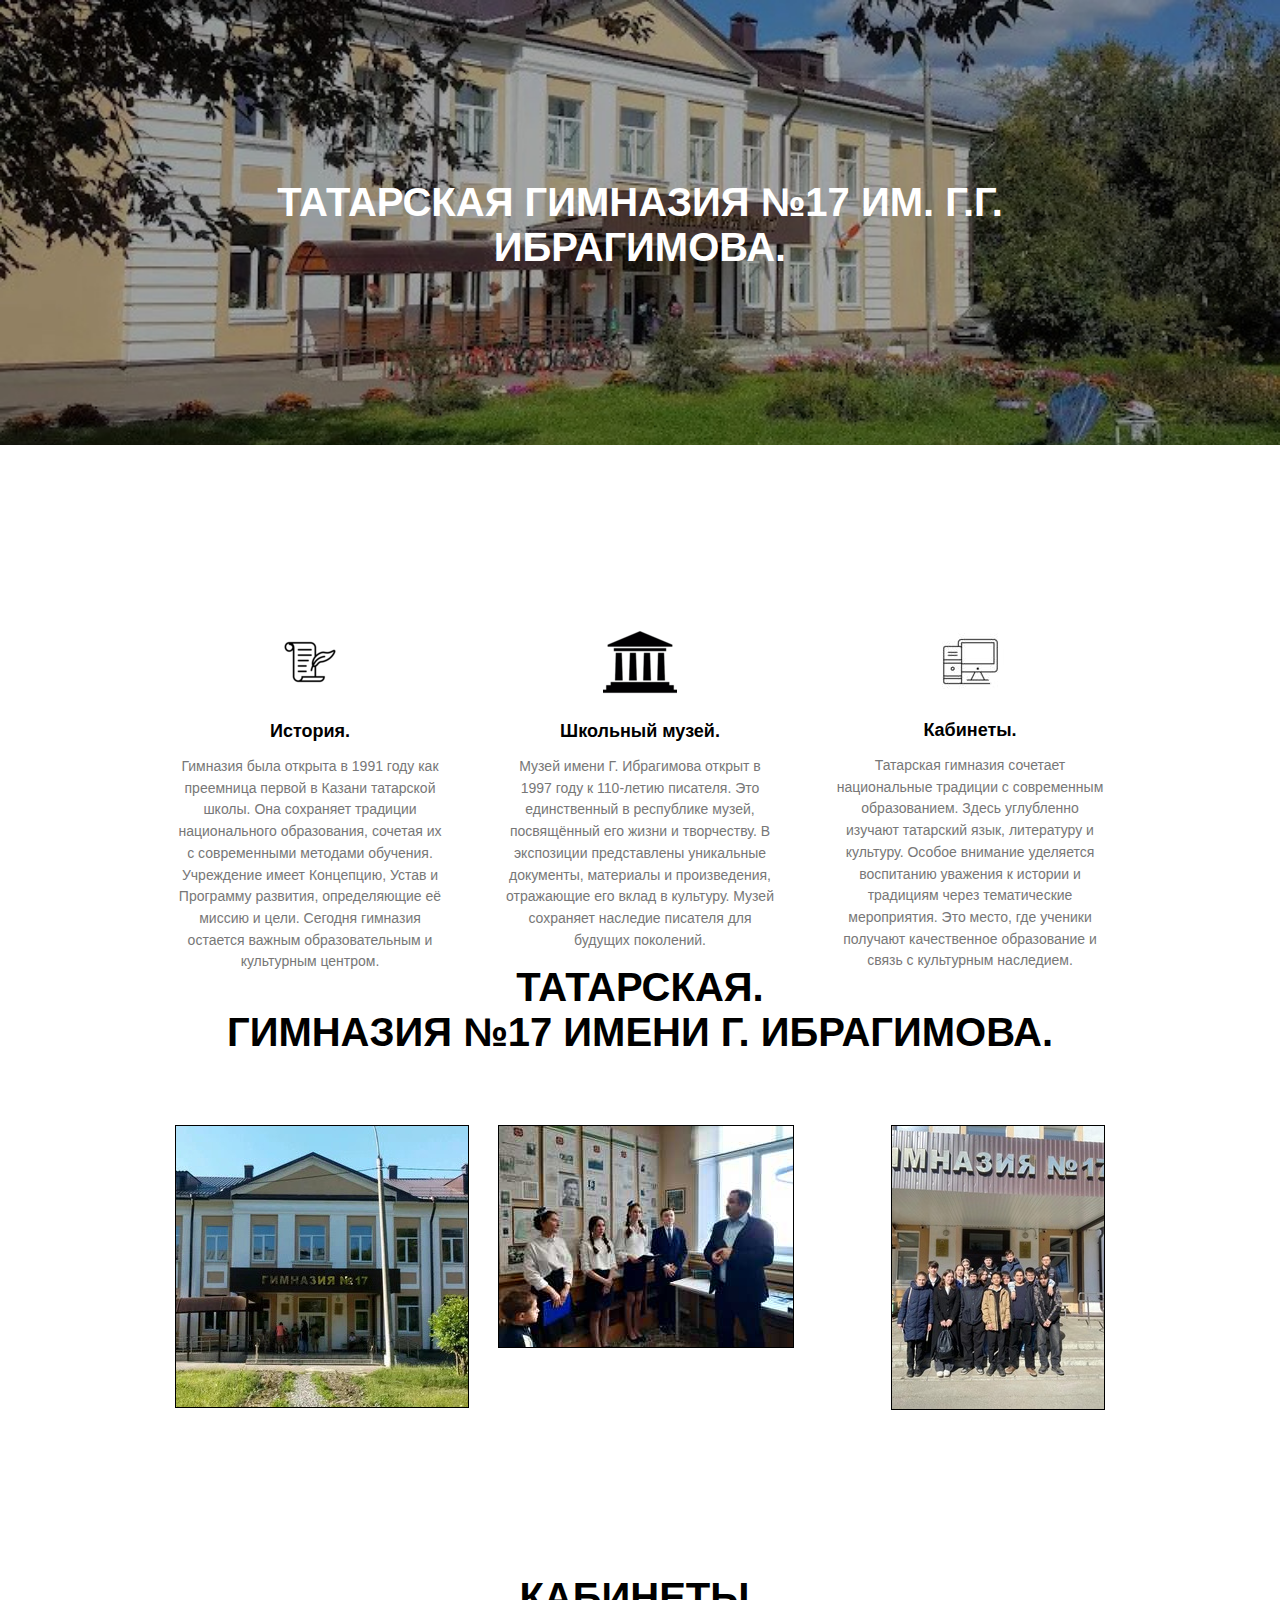
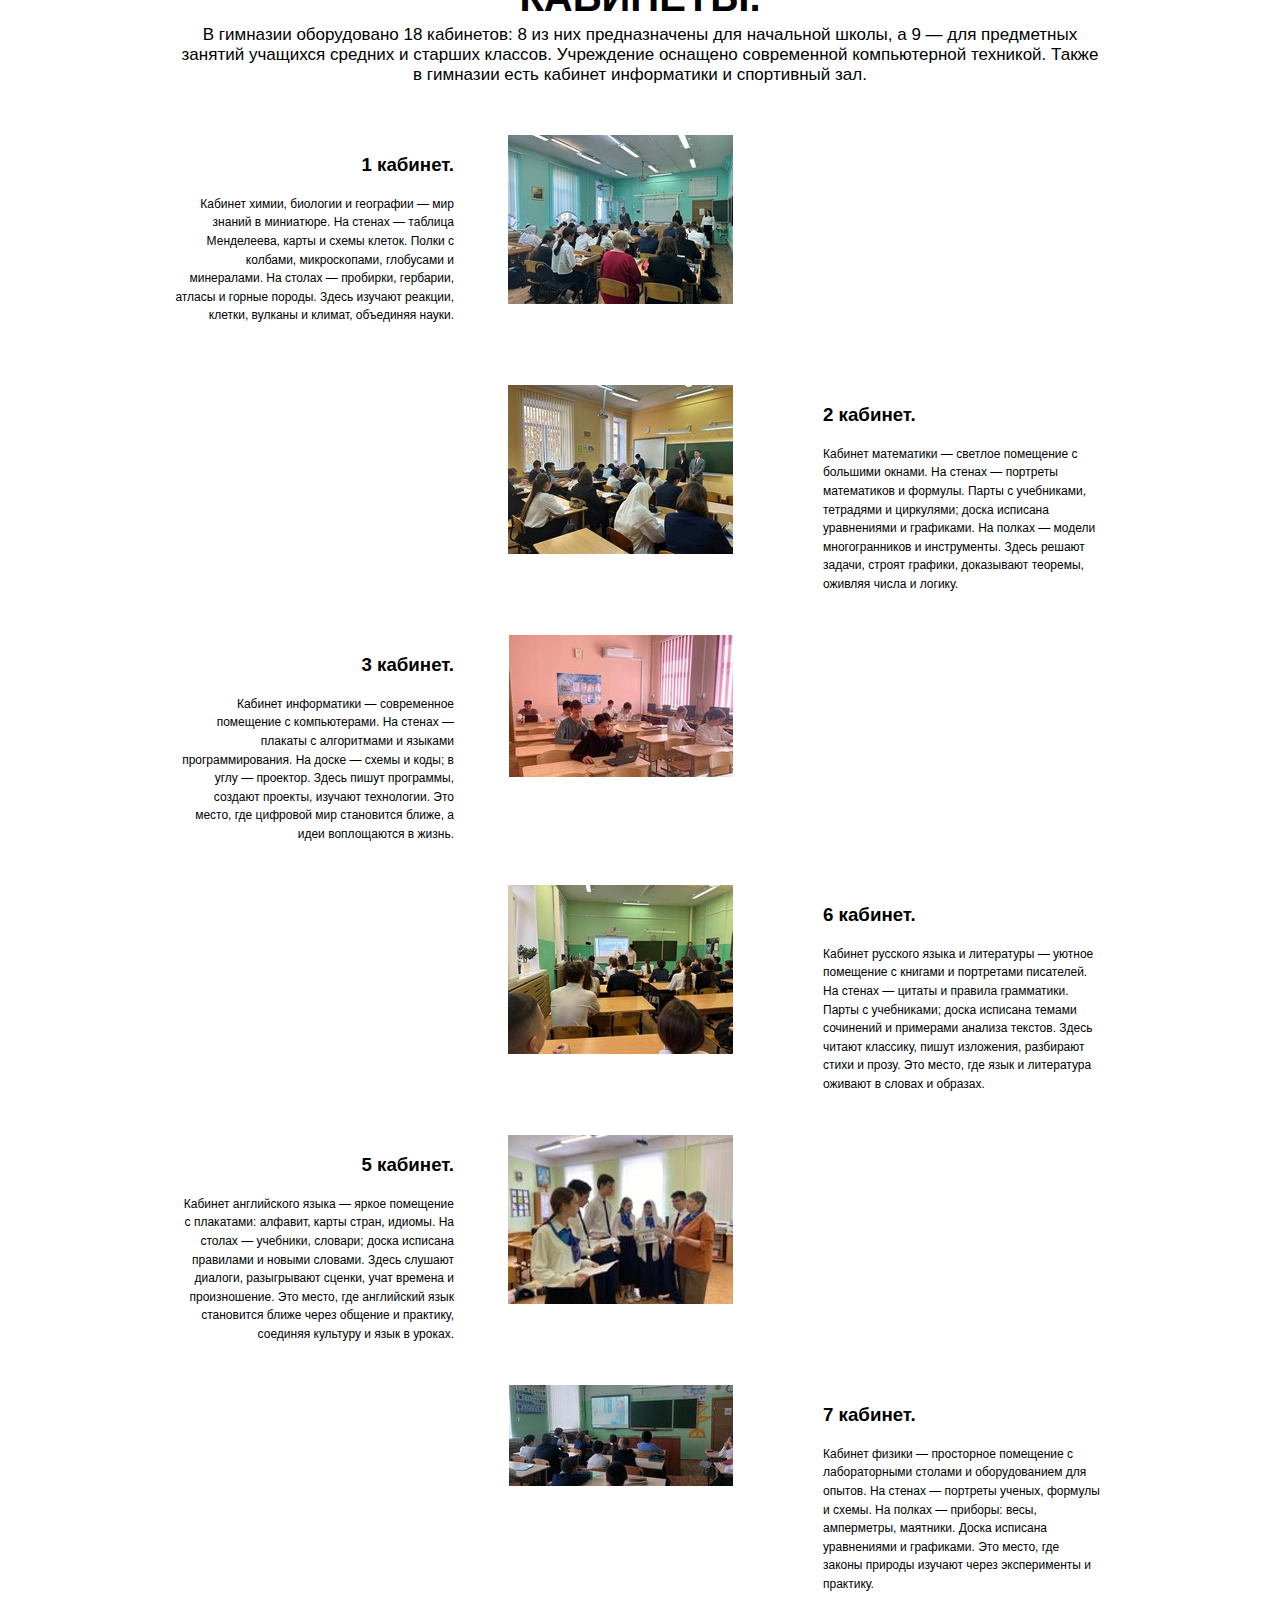
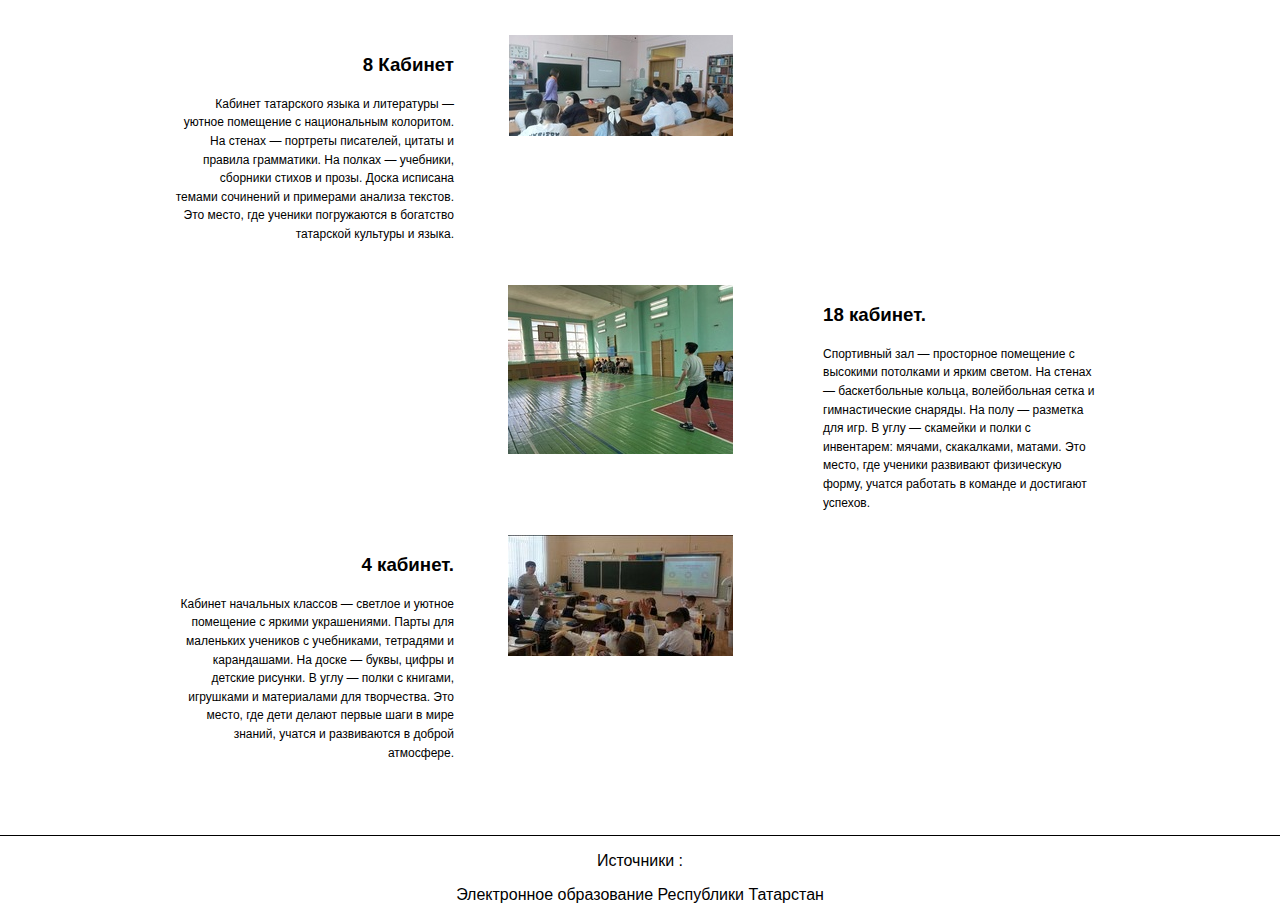
==== gallery.html @ 826213ae "Add files via upload" ====
<!DOCTYPE html>
<html lang="en">

<head>
	<meta charset="utf-8">
	<title>gym-17</title>
	<link rel="stylesheet" type="text/css" href="style.css">
	<script src="jquery-3.4.1.min.js" type="text/javascript"></script>
	<link rel="stylesheet" href="https://cdnjs.cloudflare.com/ajax/libs/font-awesome/4.7.0/css/font-awesome.min.css">
	<script>
		$(document).ready(function () {
			var button = $('.header');
			$(window).scroll(function () {
				if ($(this).scrollTop() > 400) {
					button.fadeIn();
				} else {
					button.fadeOut();
				}
			});
		});
	</script>
</head>

<body>
	<header>
		<div class="header clearfix">
			<img src="images/Logo1.png" alt="" class="logo">
			<nav>
				<ul class="menu">
					<li><a href="index.html">Главное</a></li>
					<li><a href="#index.html">Кабинеты</a></li>
					<li><a href="index.html">Галерея</a></li>
				</ul>
			</nav>
		</div>
		<div class="container">


			<div class="titles">
				<div class="titles_first">Татарская гимназия №17 им. Г.Г. Ибрагимова.</div>
				<h1></h1>
			</div>
			<!--a class="button" href="#footer">Источники</a-->
			
		</div>

	</header>
	<a name="service"></a>
	<section id="services">
		<div class="container">
			<div class="title">
				
			</div>
			<div class="services clearfix">
				<div class="services_item">
					<img src="images/1.png" alt="">
					<h3>История.</h3>
					<p>Гимназия была открыта в 1991 году как преемница первой в Казани татарской школы. Она сохраняет традиции национального образования, сочетая их с современными методами обучения. Учреждение имеет Концепцию, Устав и Программу развития, определяющие её миссию и цели. Сегодня гимназия остается важным образовательным и культурным центром.



					</p>
				</div>
				<div class="services_item">
					<img src="images/2.png" alt="">
					<h3>Школьный музей.</h3>
					<p> Музей имени Г. Ибрагимова открыт в 1997 году к 110-летию писателя. Это единственный в республике музей, посвящённый его жизни и творчеству. В экспозиции представлены уникальные документы, материалы и произведения, отражающие его вклад в культуру. Музей сохраняет наследие писателя для будущих поколений.

					</p>
				</div>
				<div class="services_item">
					<img src="images/znak.jpg" alt="">
					<h3>Кабинеты.</h3>
					<p> Татарская гимназия сочетает национальные традиции с современным образованием. Здесь углубленно изучают татарский язык, литературу и культуру. Особое внимание уделяется воспитанию уважения к истории и традициям через тематические мероприятия. Это место, где ученики получают качественное образование и связь с культурным наследием.
					</p>
				</div>
			</div>


		</div>
	</section>

	<a name="portfoli"></a>
	<section id="portfolio">
		<div class="container">
			<div class="title2">
				<h2>Татарская. гимназия №17 имени Г. Ибрагимова.</h2>

			</div>
			<div class="works clearfix">
				<img src="images/gym.jpg" alt="" title="Восток-1">
				<img src="images/gym-myz.jpg" alt="" title="Восход-1">
				<img src="images/gym17.jpg" alt="" title="Спутник-1">
			</div>
	</section>

	<section id="about">
		<a name="abt"></a>
		<div class="container">
			<div class="title2">

				<h2>Кабинеты.</h2>
				<p>В гимназии оборудовано 18 кабинетов: 8 из них предназначены для начальной школы, а 9 — для предметных занятий учащихся средних и старших классов. Учреждение оснащено современной компьютерной техникой. Также в гимназии есть кабинет информатики и спортивный зал.

				</p>
			</div>

			<div class="number clearfix">
				<section>
					<div class="number_item">
						<h3>1 кабинет. </h3>
						<p>Кабинет химии, биологии и географии — мир знаний в миниатюре. На стенах — таблица Менделеева, карты и схемы клеток. Полки с колбами, микроскопами, глобусами и минералами. На столах — пробирки, гербарии, атласы и горные породы. Здесь изучают реакции, клетки, вулканы и климат, объединяя науки.

						</p>
					</div>
					<div class="number_item">
						<img src="images/xim.jpg" alt="">
					</div>
					<div class="number_item">
						&nbsp;
					</div>
				</section>

				<section id="about">
					<div class="number_item">
						&nbsp;
					</div>
					<div class="number_item">
						<img src="images/mat.jpg" alt="">
					</div>
					<div class="number_item">
						<h3>2 кабинет.</h3>
						<p>Кабинет математики — светлое помещение с большими окнами. На стенах — портреты математиков и формулы. Парты с учебниками, тетрадями и циркулями; доска исписана уравнениями и графиками. На полках — модели многогранников и инструменты. Здесь решают задачи, строят графики, доказывают теоремы, оживляя числа и логику.


							</p>
					</div>
				</section>

				<section id="about">
					<div class="number_item">
						<h3>3 кабинет.</h3>
						<p>
							Кабинет информатики — современное помещение с компьютерами. На стенах — плакаты с алгоритмами и языками программирования. На доске — схемы и коды; в углу — проектор. Здесь пишут программы, создают проекты, изучают технологии. Это место, где цифровой мир становится ближе, а идеи воплощаются в жизнь.


							
							</p>
					</div>
					<div class="number_item">
						<img src="images/inf.jpg" alt="">
					</div>
					<div class="number_item">
						&nbsp;
					</div>
				</section>

				<section id="about">
					<div class="number_item">
						&nbsp;
					</div>
					<div class="number_item">
						<img src="images/rus.jpg" alt="">
					</div>
					<div class="number_item">
						<h3>6 кабинет.</h3>
						<p>Кабинет русского языка и литературы — уютное помещение с книгами и портретами писателей. На стенах — цитаты и правила грамматики. Парты с учебниками; доска исписана темами сочинений и примерами анализа текстов. Здесь читают классику, пишут изложения, разбирают стихи и прозу. Это место, где язык и литература оживают в словах и образах.

							
							</p>
					</div>
				</section>

				<section id="about">
					<div class="number_item">
						<h3>5 кабинет.</h3>
						<p>Кабинет английского языка — яркое помещение с плакатами: алфавит, карты стран, идиомы. На столах — учебники, словари; доска исписана правилами и новыми словами. Здесь слушают диалоги, разыгрывают сценки, учат времена и произношение. Это место, где английский язык становится ближе через общение и практику, соединяя культуру и язык в уроках.





						</p>
					</div>
					<div class="number_item">
						<img src="images/ang.jpg" alt="">
					</div>
					<div class="number_item">
						&nbsp;
					</div>
				</section>

				<section id="about">
					<div class="number_item">
						&nbsp;
					</div>
					<div class="number_item">
						<img src="images/fiz.jpg" alt="">
					</div>
					<div class="number_item">
						<h3>7 кабинет.</h3>
						<p>Кабинет физики — просторное помещение с лабораторными столами и оборудованием для опытов. На стенах — портреты ученых, формулы и схемы. На полках — приборы: весы, амперметры, маятники. Доска исписана уравнениями и графиками. Это место, где законы природы изучают через эксперименты и практику.
						</p>
					</div>
				</section>

				<section id="about">
					<div class="number_item">
						<h3>8 Кабинет</h3>
						<p>Кабинет татарского языка и литературы — уютное помещение с национальным колоритом. На стенах — портреты писателей, цитаты и правила грамматики. На полках — учебники, сборники стихов и прозы. Доска исписана темами сочинений и примерами анализа текстов. Это место, где ученики погружаются в богатство татарской культуры и языка.</p>
					</div>
					<div class="number_item">
						<img src="images/tat.jpg" alt="">
					</div>
					<div class="number_item">
						&nbsp;
					</div>
				</section>

				<section id="about">
					<div class="number_item">
						&nbsp;
					</div>
					<div class="number_item">
						<img src="images/fyz.jpg" alt="">
					</div>
					<div class="number_item">
						<h3>18 кабинет.</h3>
						<p>Спортивный зал — просторное помещение с высокими потолками и ярким светом. На стенах — баскетбольные кольца, волейбольная сетка и гимнастические снаряды. На полу — разметка для игр. В углу — скамейки и полки с инвентарем: мячами, скакалками, матами. Это место, где ученики развивают физическую форму, учатся работать в команде и достигают успехов.

						</p>
					</div>
				</section>

				<section id="about">
					<div class="number_item">
						<h3>4 кабинет.</h3>
						<p>Кабинет начальных классов — светлое и уютное помещение с яркими украшениями. Парты для маленьких учеников с учебниками, тетрадями и карандашами. На доске — буквы, цифры и детские рисунки. В углу — полки с книгами, игрушками и материалами для творчества. Это место, где дети делают первые шаги в мире знаний, учатся и развиваются в доброй атмосфере.</p>
					</div>
					<div class="number_item">
						<img src="images/nakl.jpg" alt="">
					</div>
					<div class="number_item">
						&nbsp;
					</div>
				</section>

				
			</div>
		</div>
	</section>



	<footer id="footer">
		<p>Источники :</p>
		<p><a href="https://edu.tatar.ru/moskow/page2286.htm">Электронное образование Республики Татарстан
</a></p>




</body>

</html>
---- style.css ----
/*button-up{
  display: none;
  position: fixed;
  right: 10px;
  bottom: 50px;			
  color: #3c4d66;
  text-align: center;
  font-size: 40px;
  padding: 15px;
  transition: .3s linear all;
  border-radius: 50%;
  border: 3px solid #fff;
}
 
#button-up:hover{
  cursor: pointer;
  background-color: #021530;
  transition: .3s;
  color: green;
}

#button-up:active{
	border: 3px solid green;
	background-color: #fff;
	color: green;
}*/

.header {
	padding: 0 90px;
	display: none;
	opacity: 85%;
	z-index: 9999;
	height: 125px;
	top: -25px;
	position: fixed;
	width: 100%;
	background-color: #000;
}

body {
	margin: 0;
	padding: 0;
	font-family: Arial, sans-serif;
}

a {
	text-decoration: none;
}

header {
	background: url(images/fon.jpg) no-repeat center top / cover;
	padding-bottom: 160px;
}

div {
	box-sizing: border-box;
}

.container {
	width: 930px;
	margin: 0 auto;
}

.logo {
	float: left;
	margin-top: 30px;
}

nav {
	margin-top: 60px;
	float: right;
}

.menu {
	padding: 0;
	margin: 0;
	display: block;
}

.menu li {
	float: left;
	display: block;
	margin-right: 41px;
}

.menu a {
	line-height: 30px;
	color: #fff;
	text-transform: uppercase;
	font-size: 14px;
}

.titles_first {
	font-size: 40px;
	font-weight: bold;
	color: #fff;
	text-transform: uppercase;
	vertical-align: top;
	text-align: center;
	padding-top: 180px;
}

h1 {
	font-size: 75px;
	color: #fff;
	text-transform: uppercase;
	text-align: center;
	margin: 15px;
	text-shadow: 0px 0px 20px black;
}

.button {
	background: #fed136;
	color: #000000;
	border-radius: 3px;
	display: block;
	width: 240px;
	padding: 20px 0;
	margin: 0 auto;
	text-decoration: none;
	text-align: center;
	text-transform: uppercase;
	font-weight: bold;
	font-size: 18px;
	margin-top: 50px;
}

.title {
	padding-top: 95px;
}

.title1 {
	padding-top: 40px;
}

.title2 {
	margin-top: 200px;
}

.title h2,
.title2 h2 {
	text-transform: uppercase;
	text-align: center;
	font-weight: bold;
	font-size: 40px;
	margin: 0;
}

.title p,
.title2 p {
	color: #000000;
	text-align: center;
	font-size: 17px;
	margin-top: 5px;
}

.services {
	margin-top: 85px;
}

.services_item {
	width: 270px;
	float: left;
	text-align: center;
}

.services_item h3 {
	font-size: 18px;
	margin-bottom: 5px;
}

.services_item p {
	color: #777;
	font-size: 14px;
	line-height: 1.55em;
}

.services_item:last-child {
	float: right;
}

.services_item:nth-child(2) {
	margin-left: 60px;
}

#services {
	padding-bottom: 140px;
}

.works {
	margin-top: 70px;
}

.works img {
	float: left;
	border: 1px solid black;
}

.works img:last-child {
	float: right;
	border: 1px solid black;
}

.works img:nth-child(2) {
	margin-left: 29px;
	border: 1px solid black;
}

#about {
	padding-top: 250px;
}


#about:nth-child(2) {
	margin-top: 50px;
}

.number_item {
	text-align: right;
	float: left;
	width: 30%;
}

.number_item:last-child {
	text-align: left;
	margin-left: 90px;
}

.number_item p {
	color: #000000;
	font-size: 12px;
	line-height: 1.55em;
}

footer {
	margin-top: 300px;
	border-top: 1px solid #000000;
	color: #000000;
	text-align: center;
	font-size: 16px;
}

footer a {
	color: #000000;
}
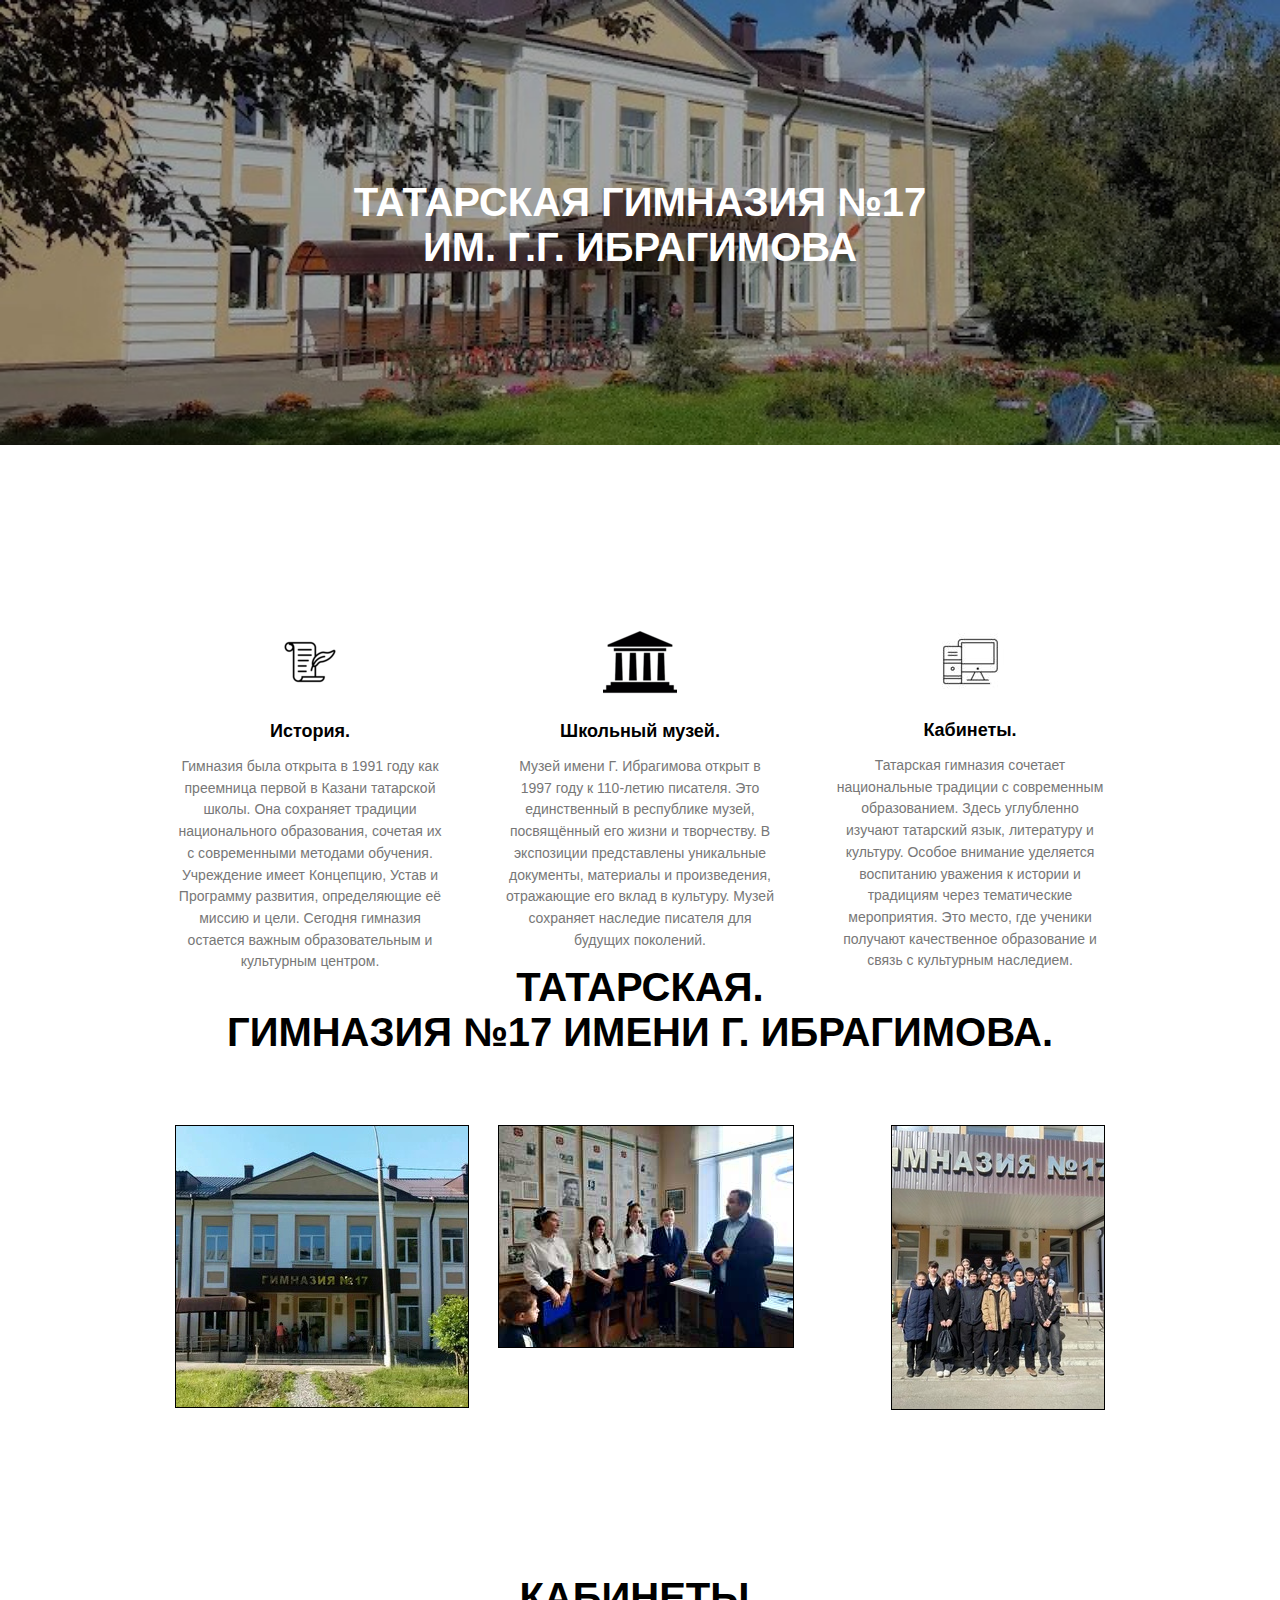
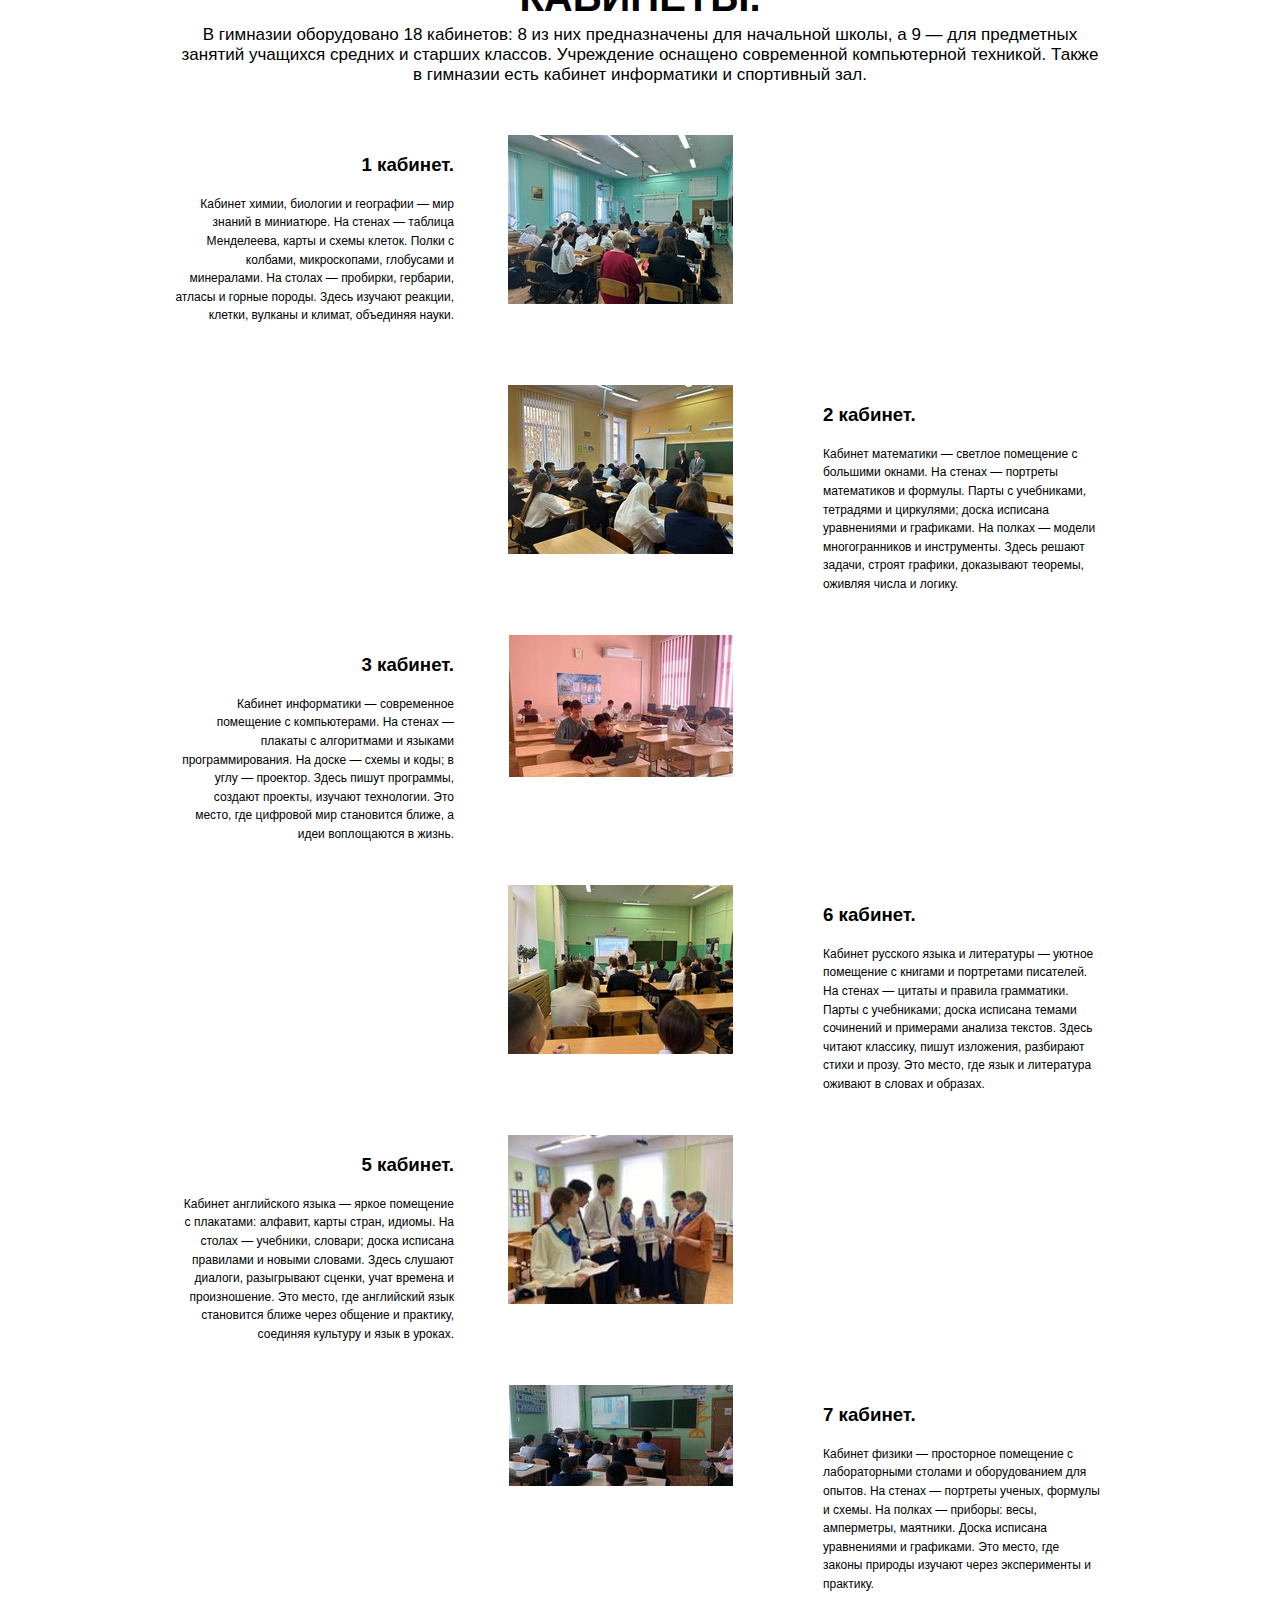
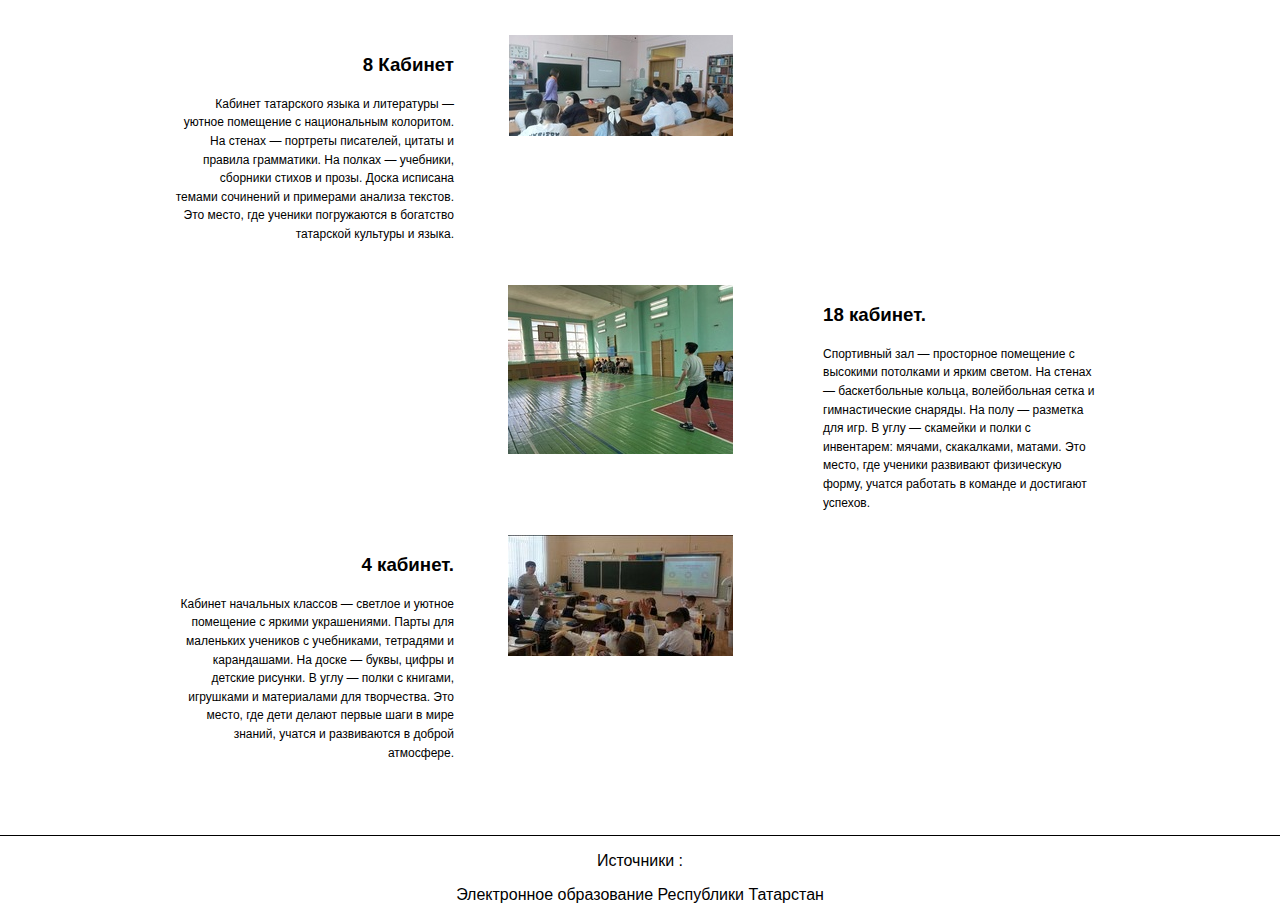
==== commit 35f3422f: "Update gallery.html" ====
--- a/gallery.html
+++ b/gallery.html
@@ -37,7 +37,7 @@
 
 
 			<div class="titles">
-				<div class="titles_first">Татарская гимназия №17 им. Г.Г. Ибрагимова.</div>
+				<div class="titles_first">Татарская гимназия №17 <br> им. Г.Г. Ибрагимова</div>
 				<h1></h1>
 			</div>
 			<!--a class="button" href="#footer">Источники</a-->
